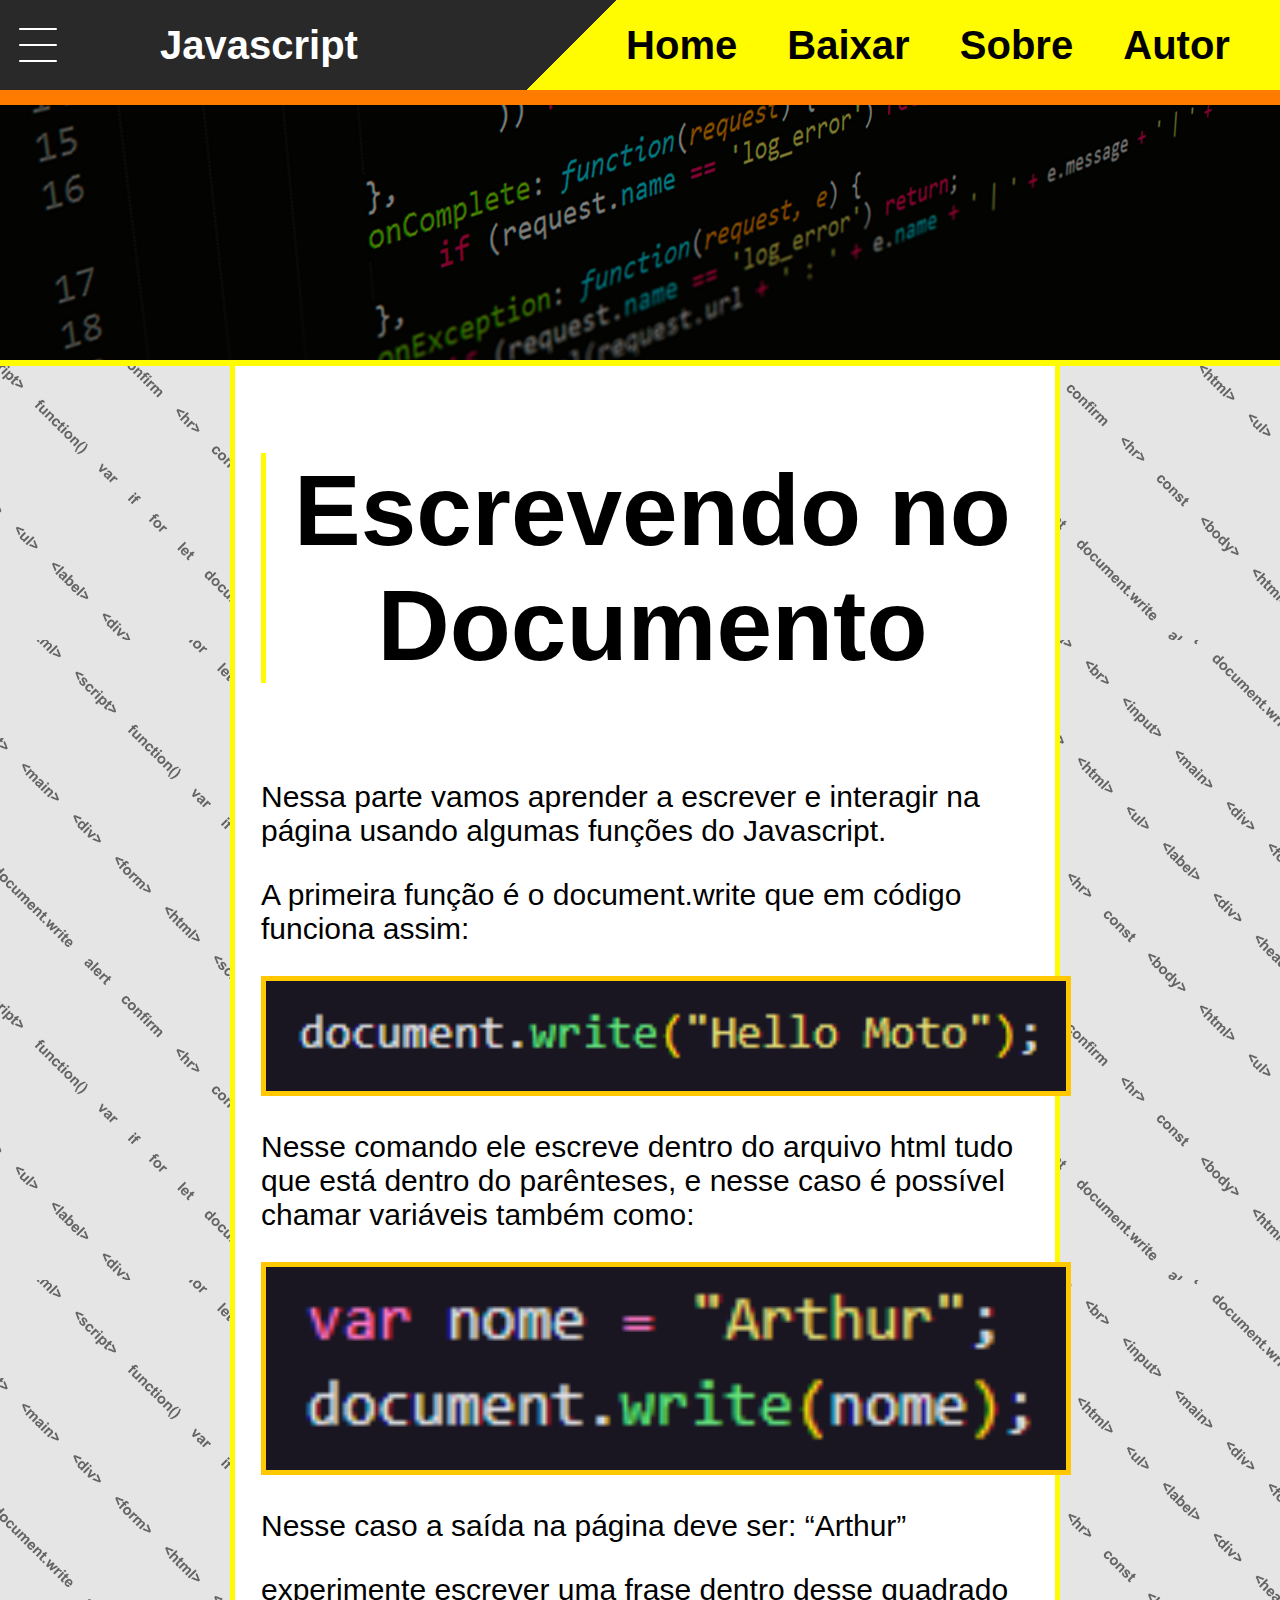
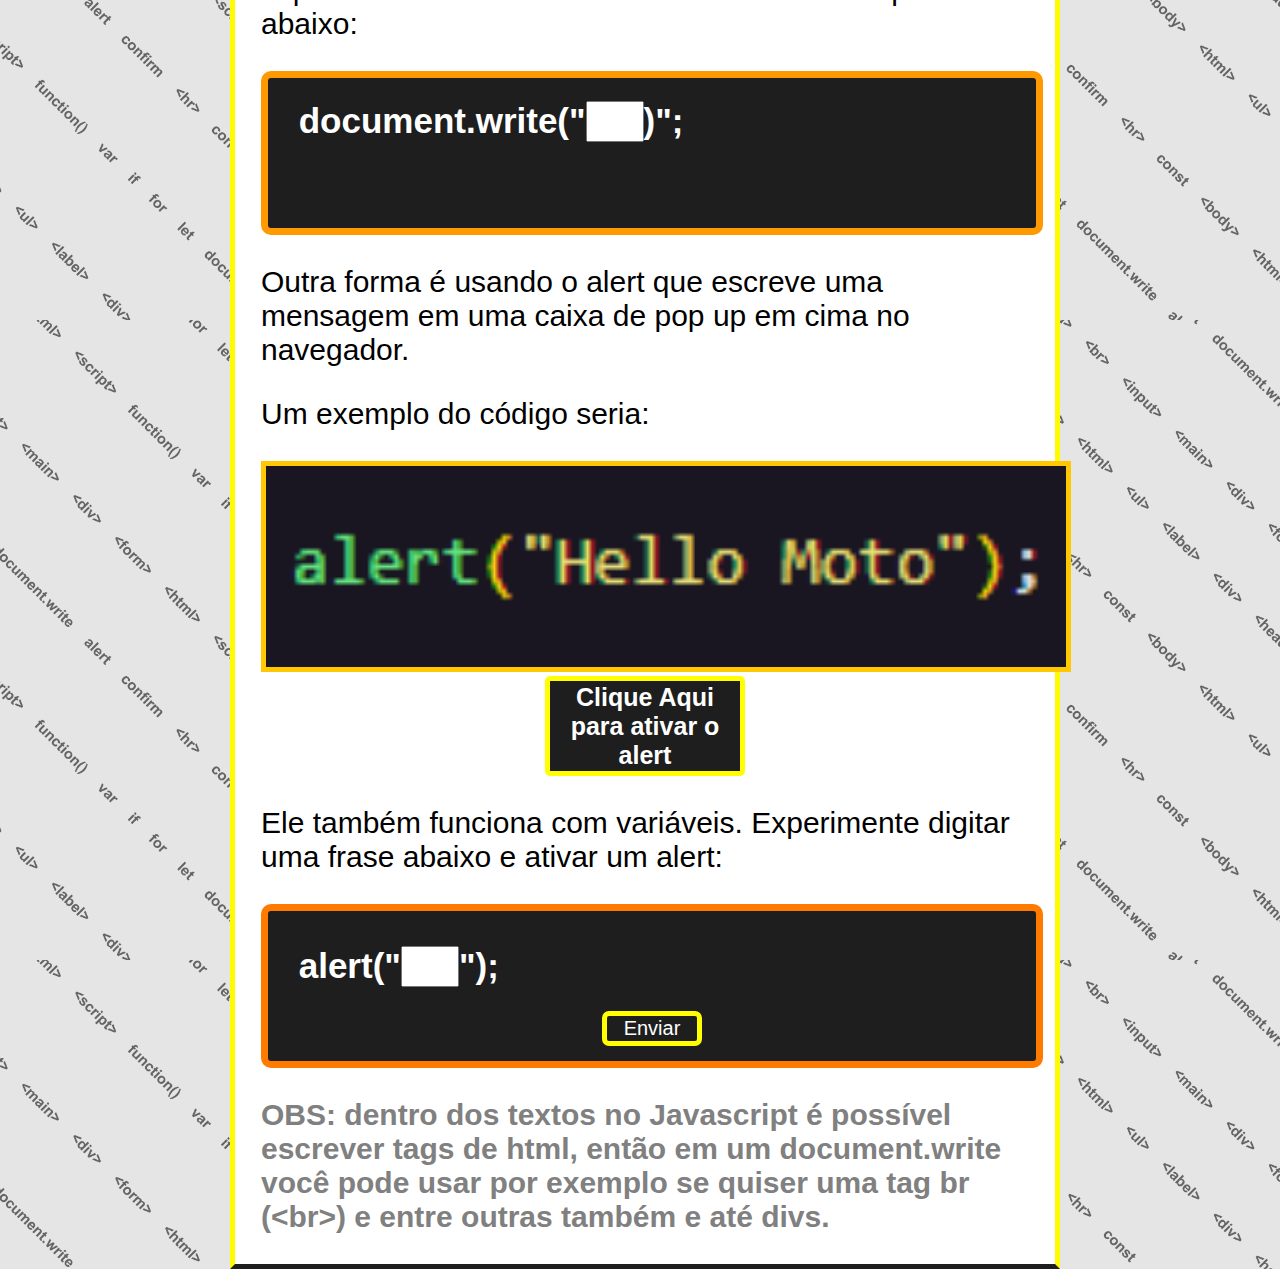
==== Categorias/escrita.html @ ac18f00f "Add files via upload" ====
<!DOCTYPE html>
<html lang="pt-BR">
<head>
    <meta charset="UTF-8">
    <meta name="viewport" content="width=device-width, initial-scale=1.0">
    <title>Variaveis e Tipos de Variáveis</title>
    <script src="../script.js"></script>
    <link rel="stylesheet" href="../style.css">
</head>
<body class="fundo">

    <div class="Menus" id="menus" onmouseleave="voltar()">
        <div class="categorias" id="categorias">
            <div class="linkando">
                <div class="margem">
                <a href="../index.html" >Introdução</a><br>
                <a href="variavel.html">Variaveis</a><br>
                <a href="escrita.html">Escrita</a><br>
                <a href="operacoes.html">Operações</a><br>
                <a href="estrutura.html">Estrutura condicional</a><br>
                <a href="repeticao.html">Repetição</a><br>
                <a href="outros.html">Outros Conceitos</a><br>
                </div>
            </div>
        </div>
        
        <div class="cima">
            <div class="navbar">

                <button class="menu" id="botao" onclick="ir()">
                    <span class="barra" id="barra1"></span>
                    <span class="barra" id="barra2"></span>
                    <span class="barra" id="barra3"></span>
                </button> 

                <div class="titulo">Javascript</div>

                <div class="links">
                    <div class="home"><a href="../index.html">Home</a></div>
                    <a href="../Navbar/baixar.html">Baixar</a>
                    <a href="../Navbar/sobre.html">Sobre</a>
                    <a href="../Navbar/autor.html">Autor</a>
                </div>
            </div>
            <div class="ativador"></div>
        </div>
    </div>

    <div class="imagem">
        <img src="../imagens/index/Javascript-background.jpg" alt="">
        <div class="invisivel"></div>
    </div>
    
    <div class="linha"></div>
    
    <main class="conteudo">
            <div class="texto">
                <div class="titulo2"><h1>Escrevendo no Documento</h1></div>
                <p>Nessa parte vamos aprender a escrever e interagir na página usando algumas funções do Javascript.</p>
                <p>A primeira função é o document.write que em código funciona assim:</p>
                <div class="prints">
                    <img src="../imagens/Linhas de código/Escrever no documento.png" alt="">
                </div>
                <p>Nesse comando ele escreve dentro do arquivo html tudo que está dentro do parênteses, e nesse caso é possível chamar variáveis também como:</p>
                <div class="prints">
                    <img src="../imagens/Linhas de código/Exemplo de write.png" alt="">
                </div>
                <p>Nesse caso a saída na página deve ser: “Arthur”</p>
                <p>experimente escrever uma frase dentro desse quadrado abaixo:</p>
                
                <div class="testarcomando">
                    <div class="comandos">
                        <label for="testedeusuario">document.write("</label>
                        <input type="text" class="testedeusuario" id="testedeusuario" oninput="mudarinput()" onblur="escrevercomando()">
                        
                        <label for="testedeusuario">)";</label>
                    </div>
                    <p class="textousuario" id="textousuario"></p>
                </div>

                <p>Outra forma é usando o alert que escreve uma mensagem em uma caixa de pop up em cima no navegador.</p>
                <p>Um exemplo do código seria:</p>

                <div class="prints">
                    <img src="../imagens/Linhas de código/alert.png" alt="">
                </div>

                <div class="butaoalert">
                <button onclick="alerta()">Clique Aqui para ativar o alert</button>
                </div>

                <p>Ele também funciona com variáveis. Experimente digitar uma frase abaixo e ativar um alert:</p>
                <div class="testarcomando2">
                    <div class="comandos2">
                        <label for="inputAlert">alert("</label>
                        <input type="text" class="inputAlert" id="inputAlert" oninput="mudarAlert()">
                        <label for="inputAlert">");</label>
                        <p class="textodeconsole" id="textodeconsole"></p>
                    </div>
                    <div class="butaoenviar">
                        <button onclick="enviaralert()">Enviar</button>
                    </div>
                </div>
                <div class="observacao">
                    <p>OBS: dentro dos textos no Javascript é possível escrever tags de html, então em um document.write você pode usar por exemplo se quiser uma tag br (&lt;br&gt;) e entre outras também e até divs.</p>
                </div>
        </main>
</body>
</html>
---- style.css ----
body {
    margin: 0px;
    padding: 0px;
    overflow-x: hidden;
    background-image: url(imagens/index/Prancheta1@4x.png);
    background-size: 50vw;
    background-repeat: repeat;
}
.cima {
    margin-top: -10vh;
    transition: margin-top 0.5s;
}
 .navbar {
    background-image: linear-gradient(135deg, rgb(41, 41, 41) 45%, rgb(255, 251, 0) 45%);
    width: 100vw;
    height: 10vh;
    margin-top: 0;
    z-index: 2;
    position: fixed;
    display: flex;
    flex-direction: row;
    align-items: center;
    border-bottom: 15px solid;
    border-color: rgb(255,123,0);
}

/*Menu com o botão de 3 barras*/
.menu {
    background-color: transparent;
    width: 3.5vw;
    height: 7vh;
    position: absolute;
    display: flex;
    flex-direction: column;
    margin: 1%;
    justify-content: space-evenly;
    transition: transform 0.5s ease;
}
span {
    width: 3vw;
    height: 0.3vh;
    background-color: white;
    display: flex;
    border-radius: 2px;
    transition: background-color 0.5s ease;
}
.navbar button{
    border: none;
}
.menu:hover span {
    background-color: rgb(255, 251, 0);
}

/*Animações do navbar menu e etc...*/
@keyframes largura-inicial{
    0% { height: 0.3vh;}
    100% { height: 0.5vh;}
}

@keyframes largura-final{
    0% { height: 0.5vh}
    100% { height: 0.3vh}
}

@keyframes flexe {
    0% { gap: 0px;}
    100% { gap: 1vw;}
}

@keyframes reflexe {
    0% { gap: 1vw;}
    100% { gap: 0px;}
}

@keyframes girar-menu {
    0% { rotate: 0;}
    100% { rotate: 90deg;}
}
@keyframes regirar-menu {
    0% { rotate: 90deg;}
    100% { rotate: 0;}
}
@keyframes borda-inicial {
    0% { border-right-width: 0px;}
    100% { border-right-width: 7px;}
}
@keyframes borda-final {
    0% { border-right-width: 7px;}
    100% { border-right-width: 0px;}
}


.categorias {
    position: fixed;
    top: 10vh;
    width: 18vw;
    height: 90vh;
    margin-left: -18vw;
    background-color: rgb(30, 30, 30);
    z-index: 9;
    border-right: 0px solid rgb(255,251,0);
}
.categorias:hover + .cima {
    margin-top: 0;
}
.categorias:hover + .ativador {
    height: 0;
}

@keyframes aparecer-categoria {
    0% { margin-left: -18vw;}
    100% { margin-left: 0;}
}
@keyframes desaparecer-categoria {
    0% { margin-left: 0;}
    100% { margin-left: -18vw;}
}

.linkando {
    width: 100%;
    height: 100%;
    margin: 10%;
}
.linkando a {
    position: relative;
    color: white;
    font-family: arial;
    font-size: 1.2vw;
    text-decoration: none;
    display: inline-block;
    margin-bottom: 3vh;
}
.linkando a::before {
    content: "";
    position: absolute;
    width: 0;
    height: 0.2vh;
    bottom: 0;
    left: 0;
    background-color: yellow;
    visibility: hidden;
    transform-origin: left;
    transition: all 0.3s ease-in-out 0s;
}
.linkando a:hover::before {
    visibility: visible;
    width: 100%;
}
/*Outros itens da navbar*/

.titulo {
    position: absolute;
    margin-left: 12.5%;
    color: white;
    font-family: arial;
    font-size: 40px;
    font-weight: bold;
    display: flex;
    align-items: center;
    width: 100vw;
    height: 10vh;
}
.links {
    margin-left: 45%;
    width: 100%;
    height: 100%;
    display: flex;
    flex-direction: row;
    justify-content: space-evenly;
    align-items: center;
    z-index: 7;
}
.links a {
    color: black;
    font-family: arial;
    font-weight: bold;
    font-size: 40px;
    text-decoration: none;
    transition: color 0.3s ease;
}
.links a:hover {
    color: rgb(255, 123, 0);
}
.ativador {
    width: 100vw;
    height: 10vh;
    position: fixed;
    margin-top: 10vh;
    z-index: 3;
    transition: top 0.5s ease, height 0.5s ease;
}
.cima:hover {
    margin-top: 0;
}
.cima:hover .ativador {
    height: 0;
}

/*Imagem*/
.imagem img{
    width: 100vw;
    height: 40vh;
    object-fit: cover;
}
.imagem {
    top: 0;
    position: absolute;
    z-index: 0;
}
.invisivel {
    position: absolute;
    background-color: black;
    width: 100vw;
    height: 40vh;
    z-index: 1;
    top: 0px;
    opacity: 50%;
}
.linha {
    background-color: rgb(255, 251, 0);
    width: 100vw;
    height: 6px;
    position: absolute;
    top: 40vh;
    z-index: 1;
}

/*Parte do conteudo ou main*/

.conteudo {
    position: absolute;
    width: 64vw;
    height: auto;
    margin-left: 18vw;
    margin-right: 18vw;
    border-left: solid 5px rgb(255,251,0);
    border-right: solid 5px rgb(255,251,0);
    border-bottom: solid 5px rgb(30,30,30);
    top: 40vh;
    overflow-wrap: break-word;
    background-color: white;
}
.texto {
    margin: 2vw;
}
.titulo2 {
    position: relative;
    width: 100%;
    display: flex;
    justify-content: center;
    margin: 0;
}
.texto h1 {
    color: black;
    font-family: arial;
    text-align: center;
    font-weight: bold;
    font-size: 100px;
    border-left: 5px rgb(255, 251, 0) solid;
    display: inline-block;
    justify-content: center;
    padding-left: 10px;
}
.texto {
    page-break-before: always;
}
.texto p {
    font-family: arial;
    font-size: 30px;
    overflow-wrap: break-word;
}
.contimagem {
    width: 100%;
    text-align: center;
    flex-direction: row;
    justify-content: center;
}
.contimagem img {
width: 500px;
}
.prints {
    width: 100%;
    text-align: center;
    flex-direction: row;
    justify-content: center;
}
.prints img {
width: 800px;
height: auto;
border: rgb(255,200,0) solid 5px;
}
.observacao p {
    color: gray;
    font-weight: bold;
}
.italico {
    font-weight: bold;
    font-style: italic;
}
label {
    font-family: arial;
    font-size: 35px;
    color: white;
    font-weight: bold;
}
.testarcomando {
    width: 100%;
    min-height: 150px;
    height: auto;
    background-color: rgb(30,30,30);
    display: flex;
    flex-direction: column;
    justify-content: space-evenly;
    border: solid 7px rgb(255, 153, 0);
    border-radius: 10px;
}
.comandos {
    width: 100%;
    height: 100%;
    display: flex;
    flex-direction: row;
    align-items: center;
    margin-left: 4%;
}
.textousuario {
    display: flex;
    flex-direction: row;
    align-items: center;
    margin-left: 4%;
    margin-right: 4%;
    color: yellow;
    font-size: 20px;
    font-family: arial;
    font-style: italic;
    display: block;
    margin-top: 10px;
}
.testedeusuario {
    width: 50px;
    height: 35px;
    font-size: 35px;
    font-family: arial;
    min-width: 50px;
    max-width: 40vw;
}
.inputAlert {
    width: 50px;
    height: 35px;
    font-size: 35px;
    font-family: arial;
    min-width: 50px;
    max-width: 40vw;
}
.butaoalert button {
    background-color: rgb(30, 30, 30);
    border: solid 5px yellow;
    font-family: arial;
    font-size: 25px;
    border-radius: 5px;
    color: white;
    height: 100px;
    max-width: 200px;
    font-weight: bold;
    transition: all 0.5s ease;
}
.butaoalert button:hover {
    color: black;
    background-color: white;
    border-color: red;
}
.butaoalert {
    text-align: center;
}
.testarcomando2 {
    width: 100%;
    min-height: 150px;
    height: auto;
    background-color: rgb(30,30,30);
    border: 7px solid rgb(255, 123, 0);
    border-radius: 10px;
    display: flex;
    flex-direction: column;
    justify-content: space-evenly;
}
.comandos2 {
    width: 100%;
    height: 100%;
    display: flex;
    flex-direction: row;
    margin-left: 4%;
    margin-right: 4%;
    align-items: center;
    margin-top: 10px;
}
.butaoenviar button {
    background-color: rgb(30,30,30);
    border: 5px solid yellow;
    border-radius: 7px;
    font-size: 20px;
    color: white;
    width: 100px;
    max-height: 100px;
    transition: all 0.5s ease;
}
.butaoenviar {
    text-align: center;
}
.butaoenviar button:hover {
    color: black;
    background-color: white;
    border-color: red;
}
.calculadora {
    width: 100%;
    min-height: 150px;
    height: auto;
    background-color: rgb(30,30,30);
    display: flex;
    flex-direction: column;
    justify-content: space-evenly;
    border: solid 7px rgb(255, 153, 0);
    border-radius: 10px;
}
.calcComandos {
    width: 100%;
    height: 100%;
    display: flex;
    flex-direction: row;
    align-items: center;
    margin-left: 4%;
    margin-top: 2%;
}
.calcComandos2 {
    width: 100%;
    height: 100%;
    display: flex;
    flex-direction: row;
    align-items: center;
    margin-left: 4%;
}
.calculo {
    width: 50px;
    height: 35px;
    font-size: 35px;
    font-family: arial;
    min-width: 50px;
    max-width: 28vw;
}
.calculo2 {
    width: 50px;
    height: 35px;
    font-size: 35px;
    font-family: arial;
    min-width: 50px;
    max-width: 28vw;
}
.textoCalculadora {
    display: flex;
    flex-direction: row;
    align-items: center;
    margin-left: 4%;
    margin-right: 4%;
    display: block;
    margin-top: 10px;
}
.textoCalculadora h6 {
    color: white;
    font-size: 20px;
    font-family: arial;
    font-style: italic;
}
.botoesCal {
    display: flex;
    flex-direction: column;
    justify-content: center;
    color: white;
}
.butaoCalculadora button {
    background-color: rgb(30,30,30);
    border: 5px solid yellow;
    border-radius: 7px;
    font-size: 20px;
    color: white;
    width: 160px;
    height: 60px;
    transition: all 0.5s ease;
}
.butaoCalculadora {
    text-align: center;
}
.butaoCalculadora button:hover {
    color: black;
    background-color: white;
    border-color: red;
}
.reFaz button {
    background-color: rgb(30,30,30);
    border: 5px solid yellow;
    border-radius: 7px;
    font-size: 20px;
    color: white;
    width: 160px;
    height: 60px;
    transition: all 0.5s ease;
}
.reFaz {
    display: flex;
    flex-direction: row;
    justify-content: center;
}
.reFaz button:hover {
    color: black;
    background-color: white;
    border-color: red;
}

/*Estrutura de Repetição For*/

.repeticao {
    width: 100%;
    min-height: 150px;
    height: auto;
    background-color: rgb(30,30,30);
    display: flex;
    flex-direction: column;
    justify-content: space-evenly;
    border: solid 7px rgb(255, 153, 0);
    border-radius: 10px;
}
.Crepetir {
    width: 100%;
    height: 100%;
    display: flex;
    flex-direction: row;
    align-items: center;
    margin-left: 4%;
}
.botaoFor button {
    background-color: rgb(30,30,30);
    border: 5px solid yellow;
    border-radius: 7px;
    font-size: 20px;
    color: white;
    width: 150px;
    max-height: 150px;
    transition: all 0.5s ease;
}
.botaoFor {
    text-align: center;
}
.botaoFor button:hover {
    color: black;
    background-color: white;
    border-color: red;
}
.forin {
    width: 50px;
    height: 35px;
    font-size: 35px;
    font-family: arial;
    min-width: 50px;
    max-width: 40vw;
}
.alertando {
    color: rgb(255, 123, 0);
    margin-left: 4%;
}
.resultadoFor {
    color: white;
    margin-left: 4%;
    margin-right: 4%;
}
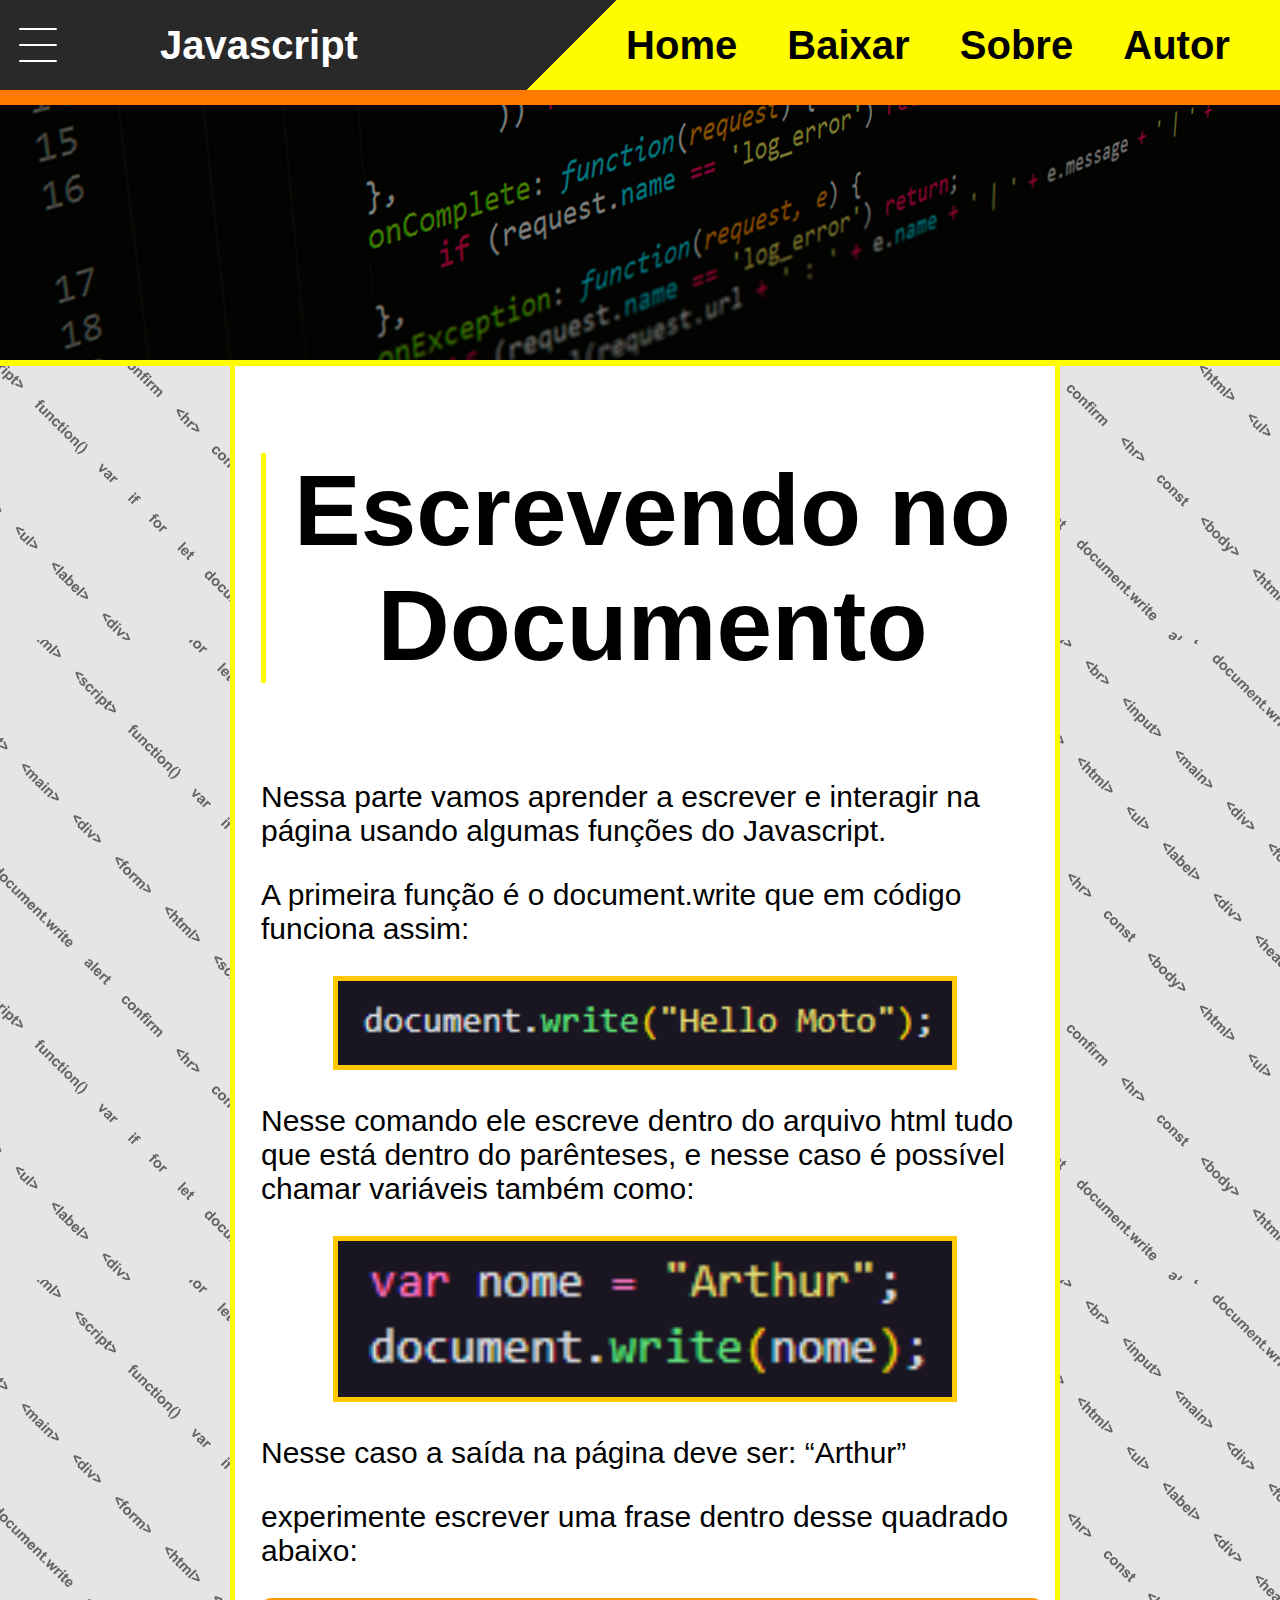
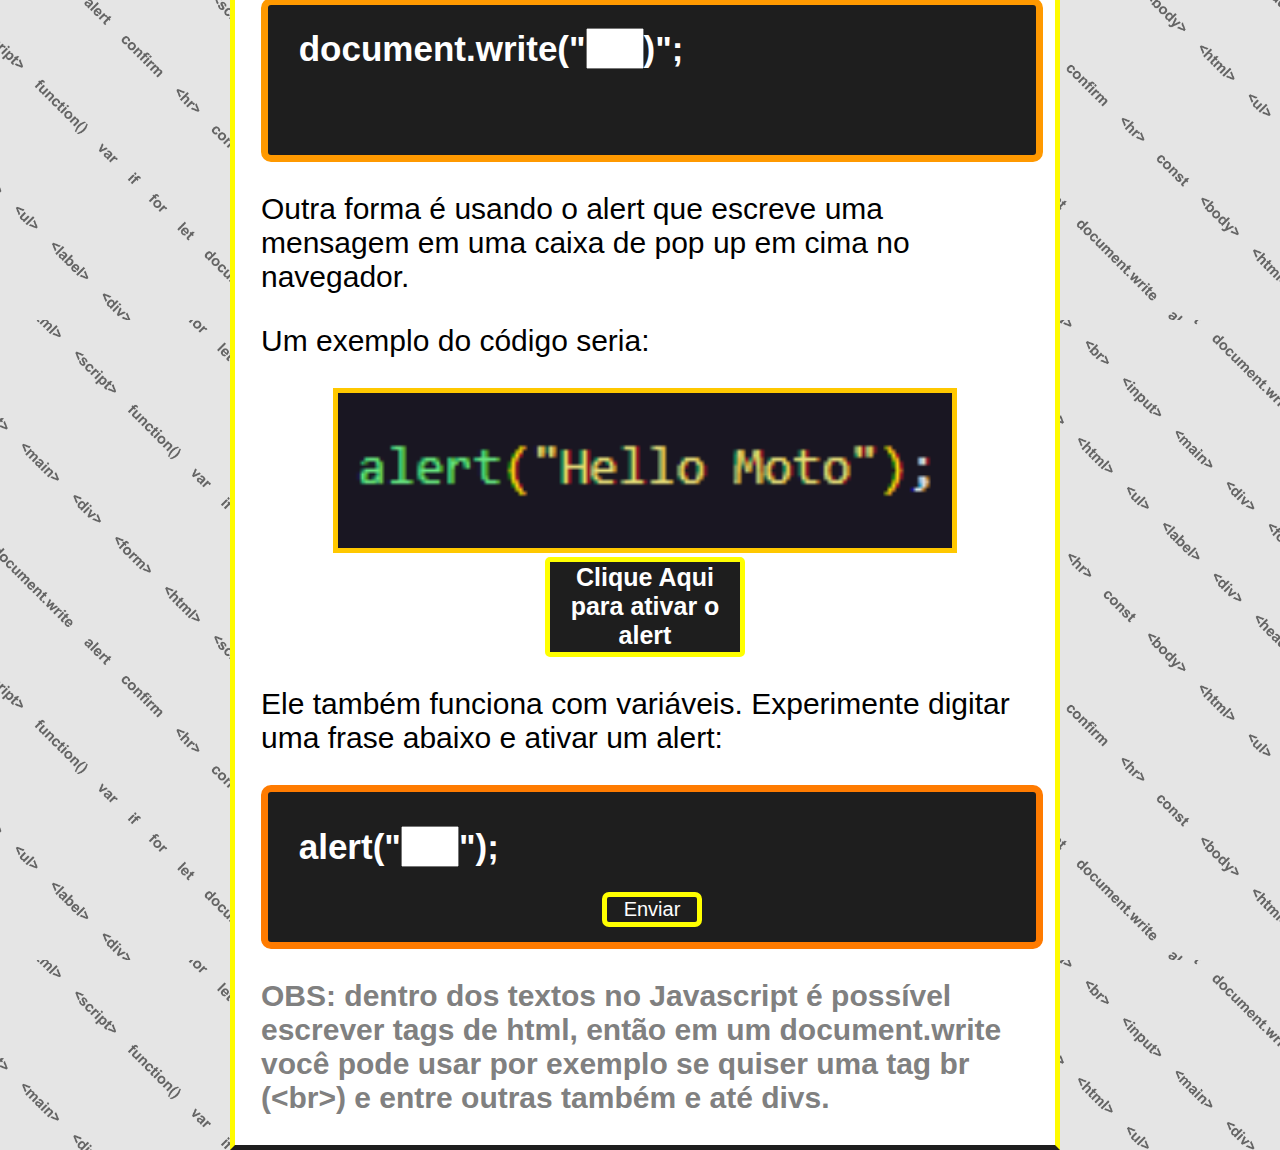
==== commit 5a4cfe34: "Update escrita.html" ====
--- a/Categorias/escrita.html
+++ b/Categorias/escrita.html
@@ -2,7 +2,7 @@
 <html lang="pt-BR">
 <head>
     <meta charset="UTF-8">
-    <meta name="viewport" content="width=device-width, initial-scale=1.0">
+    <meta name="viewport" content="width=1024, user-scalable=yes">
     <title>Variaveis e Tipos de Variáveis</title>
     <script src="../script.js"></script>
     <link rel="stylesheet" href="../style.css">
@@ -106,4 +106,4 @@
                 </div>
         </main>
 </body>
-</html>+</html>
--- a/style.css
+++ b/style.css
@@ -285,7 +285,7 @@
     justify-content: center;
 }
 .prints img {
-width: 800px;
+width: 80%;
 height: auto;
 border: rgb(255,200,0) solid 5px;
 }
